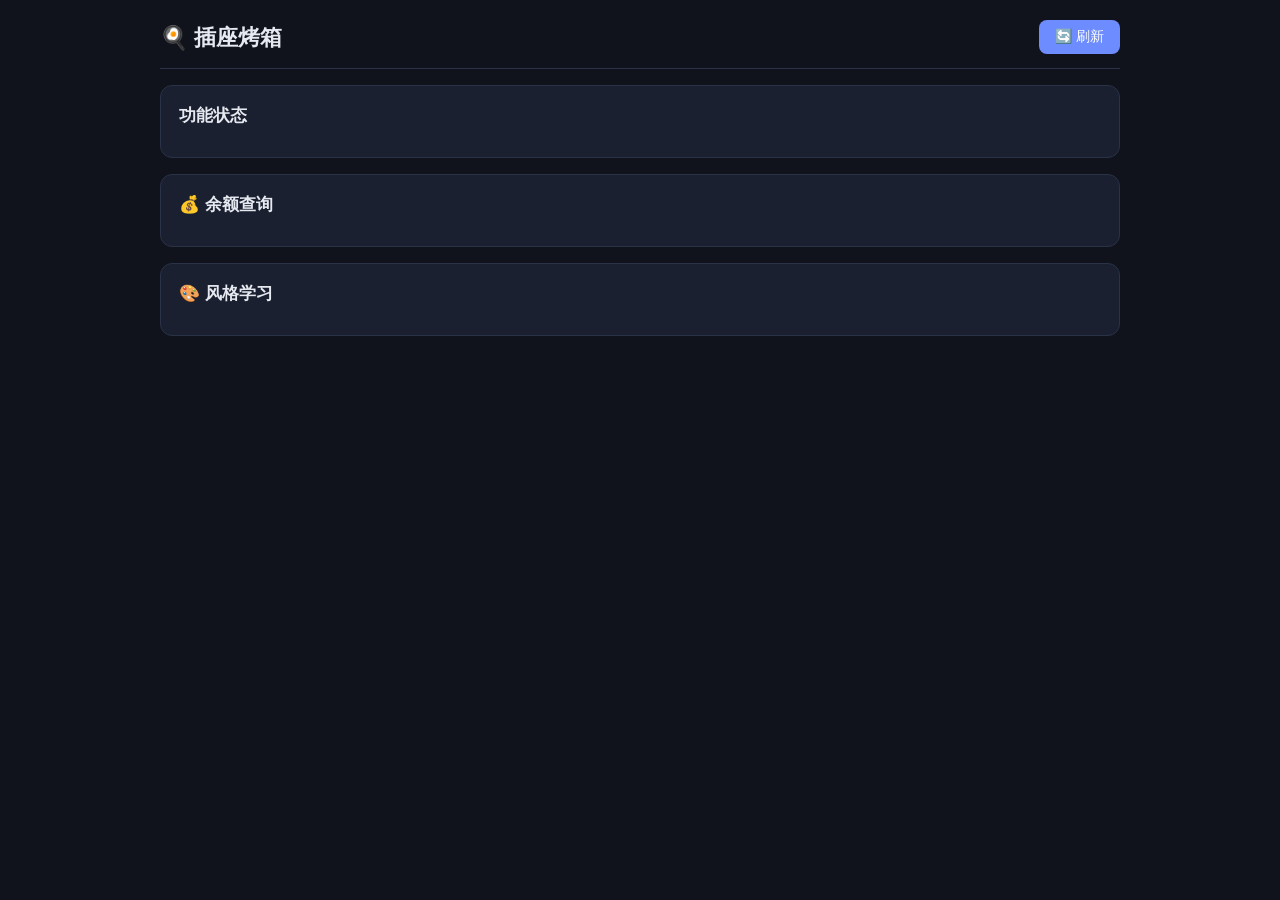
==== pages/status/index.html @ 69daacb9 "refactor: 重构插件、优化风格学习并移除图片转述缓存 - 重构主入口与模块结构，修复 _is_enabled 重复定义，删除无用脚手架，合并风格学习子模块，重写 Dashboard 页面  -" ====
<!doctype html>
<html lang="zh-CN">
<head>
  <meta charset="utf-8" />
  <meta name="viewport" content="width=device-width, initial-scale=1" />
  <title>烤箱状态</title>
  <link rel="stylesheet" href="./style.css" />
</head>
<body>
  <main class="wrap">
    <header class="top">
      <h1>🍳 插座烤箱</h1>
      <button id="refresh">🔄 刷新</button>
    </header>

    <section class="card">
      <h2>功能状态</h2>
      <ul id="features" class="features"></ul>
    </section>

    <section class="card">
      <h2>💰 余额查询</h2>
      <div id="balance" class="grid"></div>
    </section>

    <section class="card">
      <h2>🎨 风格学习</h2>
      <div id="style"></div>
    </section>
  </main>
  <script src="/api/plugin/page/bridge-sdk.js"></script>
  <script src="./app.js"></script>
</body>
</html>
---- pages/status/style.css ----
:root {
  --bg: #10131c;
  --card: #1a2030;
  --border: #2a3247;
  --text: #e6e9f0;
  --muted: #8b93a7;
  --accent: #6c8cff;
  --ok: #34d399;
  --err: #f87171;
  --sub: #121826;
}

[data-theme="light"] {
  --bg: #f2f4f8;
  --card: #ffffff;
  --border: #dde2ec;
  --text: #1c2333;
  --muted: #67708a;
  --sub: #f6f8fc;
}

* { margin: 0; padding: 0; box-sizing: border-box; }

body {
  font-family: -apple-system, BlinkMacSystemFont, "Segoe UI", Roboto, "PingFang SC",
    "Microsoft YaHei", sans-serif;
  background: var(--bg);
  color: var(--text);
  min-height: 100vh;
  padding: 20px;
}

.wrap { max-width: 960px; margin: 0 auto; display: flex; flex-direction: column; gap: 16px; }

.top {
  display: flex;
  justify-content: space-between;
  align-items: center;
  padding-bottom: 14px;
  border-bottom: 1px solid var(--border);
}

h1 { font-size: 1.4rem; }
h2 { font-size: 1.05rem; margin-bottom: 12px; }

button {
  background: var(--accent);
  color: #fff;
  border: none;
  padding: 8px 16px;
  border-radius: 8px;
  cursor: pointer;
  font-size: 14px;
}

button:hover { filter: brightness(1.1); }

.card {
  background: var(--card);
  border: 1px solid var(--border);
  border-radius: 12px;
  padding: 18px;
}

.features { list-style: none; display: grid; grid-template-columns: repeat(auto-fill, minmax(220px, 1fr)); gap: 8px; }

.features li {
  display: flex;
  align-items: center;
  gap: 8px;
  background: var(--sub);
  border-radius: 8px;
  padding: 10px 12px;
  font-size: 13px;
}

.features b { font-weight: 600; }
.features small { color: var(--muted); margin-left: auto; text-align: right; }

.dot { width: 8px; height: 8px; border-radius: 50%; flex-shrink: 0; }
.on .dot { background: var(--ok); }
.off .dot { background: var(--err); }

.grid { display: grid; grid-template-columns: repeat(auto-fill, minmax(200px, 1fr)); gap: 10px; }

.bal {
  background: var(--sub);
  border-left: 4px solid var(--ok);
  border-radius: 8px;
  padding: 12px;
}

.bal.err { border-left-color: var(--err); }
.bal span { display: block; font-size: 12px; color: var(--muted); margin-bottom: 4px; }
.bal b { font-size: 1.05rem; }
.bal.err b { color: var(--err); }

.empty { color: var(--muted); font-size: 13px; padding: 8px 0; }

.session {
  background: var(--sub);
  border-radius: 8px;
  margin-bottom: 8px;
  overflow: hidden;
}

.session summary {
  display: flex;
  justify-content: space-between;
  align-items: center;
  gap: 8px;
  cursor: pointer;
  padding: 12px 14px;
  list-style: none;
  user-select: none;
}

.session summary::-webkit-details-marker { display: none; }
.session summary::before { content: "▶"; color: var(--accent); font-size: 10px; }
.session[open] summary::before { content: "▼"; }
.session summary span { font-size: 12px; color: var(--muted); }

.session .body { padding: 0 14px 12px; }
.session h3 { font-size: 12px; color: var(--muted); margin: 8px 0 6px; }

.sublist { list-style: none; display: flex; flex-direction: column; gap: 6px; }
.sublist li {
  background: var(--card);
  border-radius: 6px;
  padding: 8px 10px;
  font-size: 13px;
  line-height: 1.5;
  word-break: break-word;
}

.sublist i { display: block; font-style: normal; font-size: 11px; color: var(--muted); margin-bottom: 2px; }

@media (max-width: 600px) {
  .grid { grid-template-columns: 1fr; }
  .features { grid-template-columns: 1fr; }
}
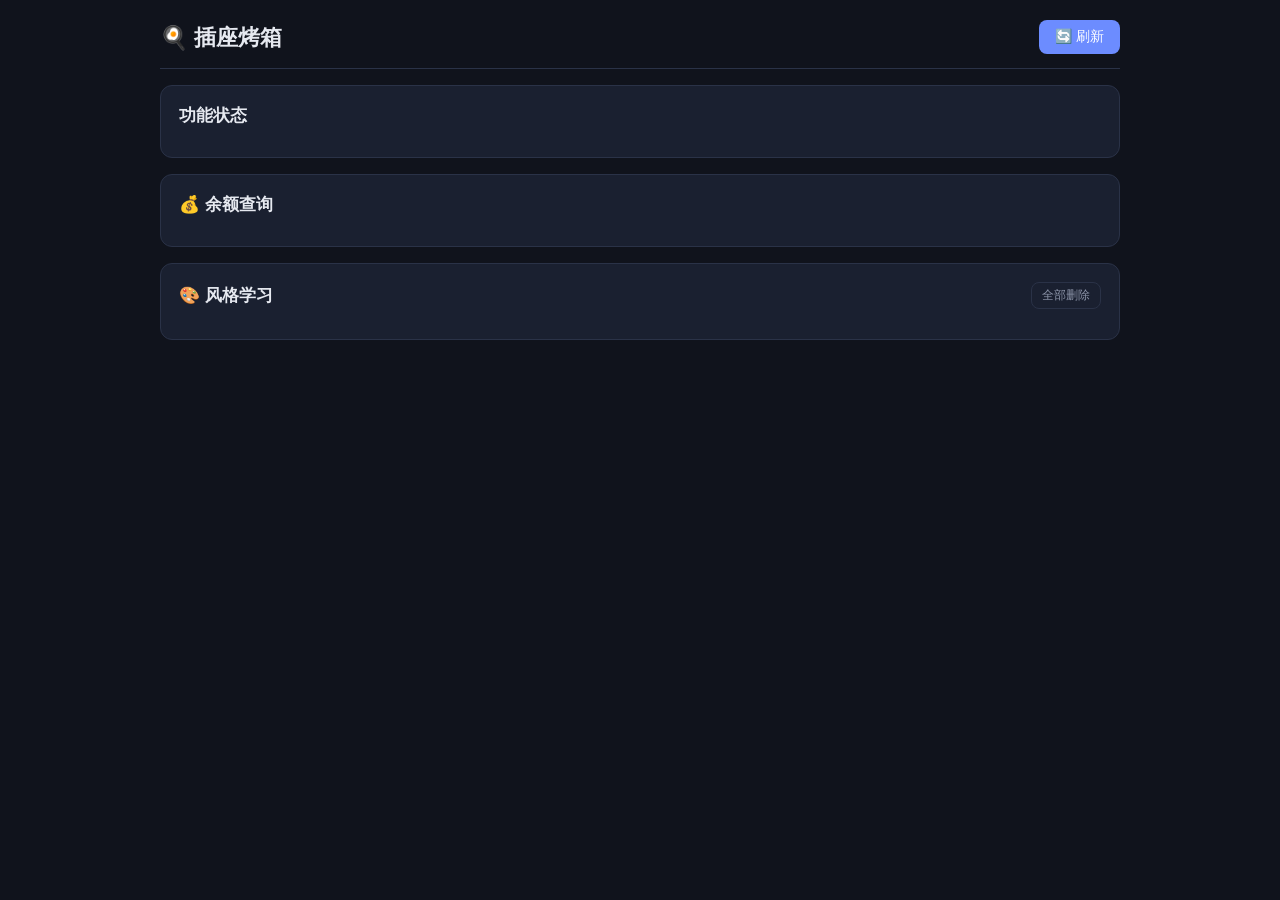
==== commit 937bd6c7: "feat: Dashboard 风格管理并修复页面数据解析 - 新增 POST /astrbot_plugin_oven_multi/style/manage 接口，支持单条/会话/全部删除风格  -" ====
--- a/pages/status/index.html
+++ b/pages/status/index.html
@@ -24,7 +24,9 @@
     </section>
 
     <section class="card">
-      <h2>🎨 风格学习</h2>
+      <h2 class="card-title">🎨 风格学习
+        <button id="clearAll" class="ghost">全部删除</button>
+      </h2>
       <div id="style"></div>
     </section>
   </main>
--- a/pages/status/style.css
+++ b/pages/status/style.css
@@ -54,6 +54,45 @@
 }
 
 button:hover { filter: brightness(1.1); }
+
+.card-title {
+  display: flex;
+  align-items: center;
+  justify-content: space-between;
+  gap: 8px;
+}
+
+.card-title button { margin-bottom: 0; }
+
+.ghost {
+  background: transparent;
+  border: 1px solid var(--border);
+  color: var(--muted);
+  padding: 4px 10px;
+  font-size: 12px;
+}
+
+.ghost.danger { color: var(--err); border-color: var(--err); }
+
+.session-actions {
+  display: flex;
+  justify-content: flex-end;
+  margin-bottom: 8px;
+}
+
+.del {
+  background: transparent;
+  border: none;
+  color: var(--muted);
+  font-size: 14px;
+  line-height: 1;
+  padding: 2px 6px;
+  margin-left: 6px;
+  cursor: pointer;
+  border-radius: 4px;
+}
+
+.del:hover { color: var(--err); background: rgba(248, 113, 113, 0.12); }
 
 .card {
   background: var(--card);
